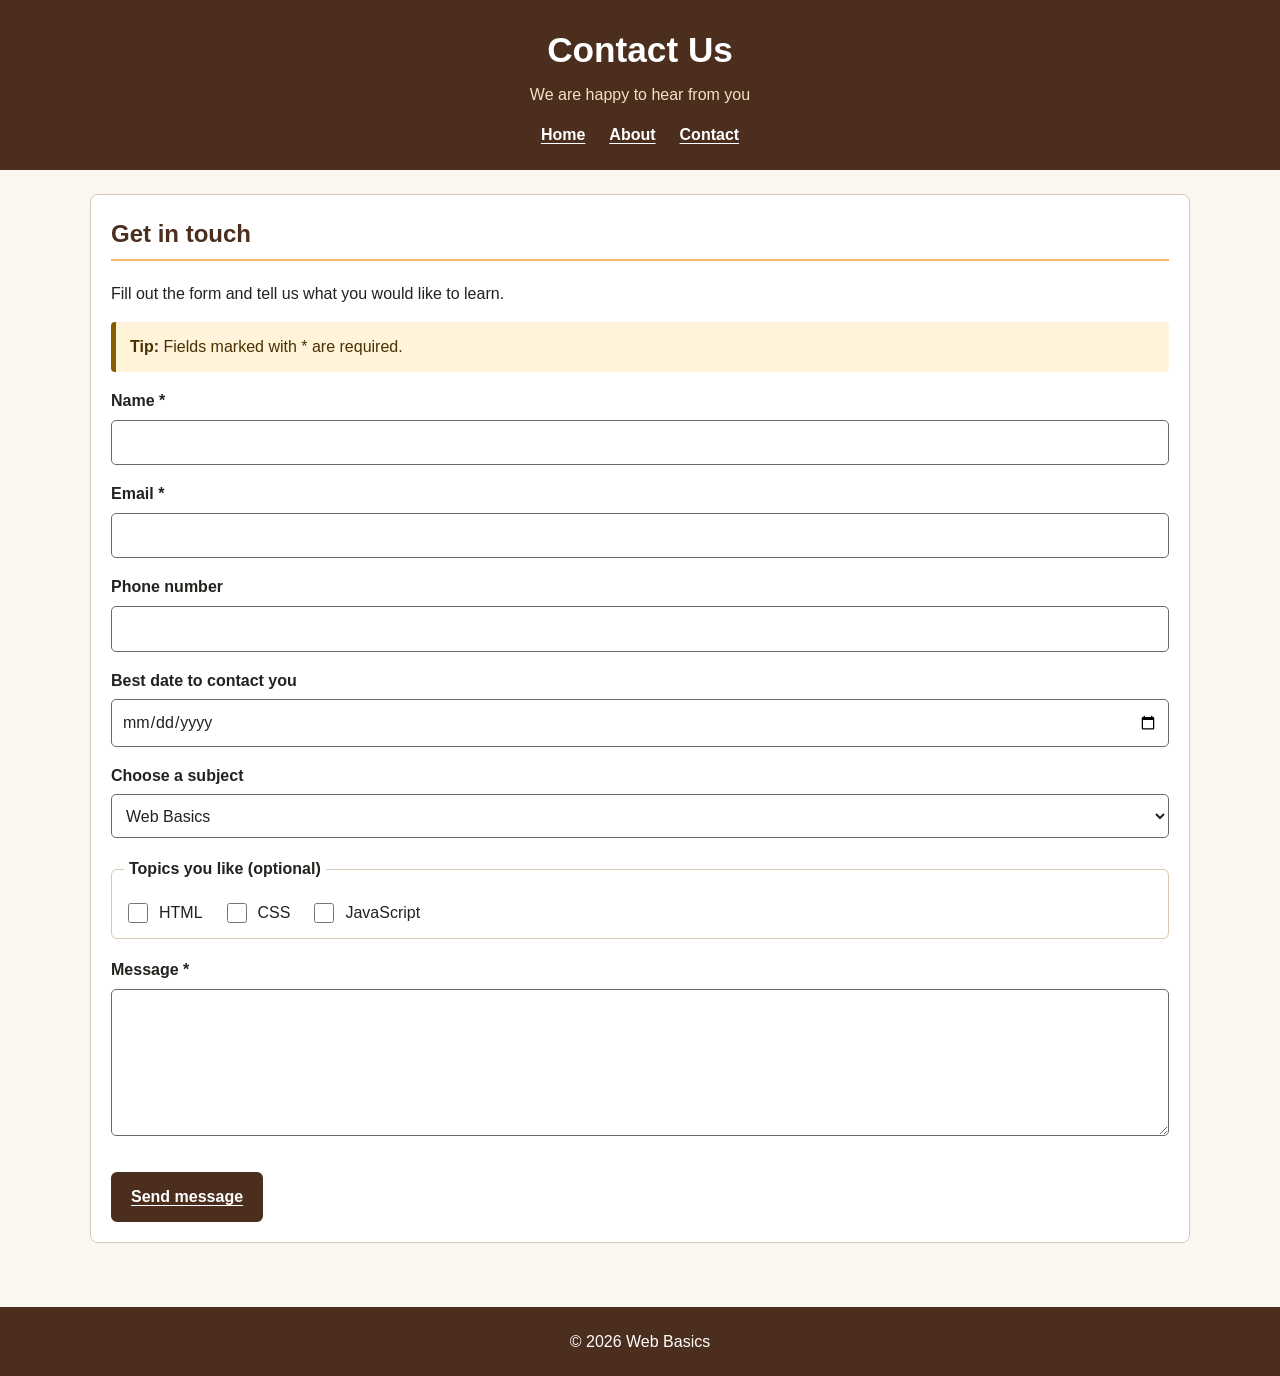
==== contact.html @ c8c42fdf "Add responsive accessible styles and components" ====
<!DOCTYPE html>
<html lang="en">
<head>
    <meta charset="UTF-8">
    <meta name="viewport" content="width=device-width, initial-scale=1.0">
    <meta name="description" content="Contact Web Basics with a question.">
    <title>Contact | Web Basics</title>
    <link rel="stylesheet" href="style.css">
</head>
<body>
    <a class="skip-link" href="#main-content">Skip to main content</a>
    <header class="site-header">
        <h1 id="site-title">Contact Us</h1>
        <p class="tagline">We are happy to hear from you</p>
        <nav aria-label="Main navigation">
            <a href="index.html">Home</a>
            <a href="about.html">About</a>
            <a href="contact.html" aria-current="page">Contact</a>
        </nav>
    </header>
    <main id="main-content">
        <section>
            <h2>Get in touch</h2>
            <p>Fill out the form and tell us what you would like to learn.</p>
            <div class="alert" role="status"><strong>Tip:</strong> Fields marked with * are required.</div>
            <form action="#" method="get">
                <div class="form-field">
                    <label for="name">Name <span aria-hidden="true">*</span></label>
                    <input type="text" id="name" name="name" autocomplete="name" required>
                </div>
                <div class="form-field">
                    <label for="email">Email <span aria-hidden="true">*</span></label>
                    <input type="email" id="email" name="email" autocomplete="email" required>
                </div>
                <div class="form-field">
                    <label for="phone">Phone number</label>
                    <input type="tel" id="phone" name="phone" autocomplete="tel">
                </div>
                <div class="form-field">
                    <label for="date">Best date to contact you</label>
                    <input type="date" id="date" name="date">
                </div>
                <div class="form-field">
                    <label for="subject">Choose a subject</label>
                    <select id="subject" name="subject">
                        <option value="web-basics">Web Basics</option>
                        <option value="databases">Databases</option>
                        <option value="other">Other</option>
                    </select>
                </div>
                <fieldset>
                    <legend>Topics you like (optional)</legend>
                    <div class="choice-row">
                        <label><input type="checkbox" name="topic" value="html"> HTML</label>
                        <label><input type="checkbox" name="topic" value="css"> CSS</label>
                        <label><input type="checkbox" name="topic" value="javascript"> JavaScript</label>
                    </div>
                </fieldset>
                <div class="form-field">
                    <label for="message">Message <span aria-hidden="true">*</span></label>
                    <textarea id="message" name="message" rows="5" required></textarea>
                </div>
                <button type="submit">Send message</button>
            </form>
        </section>
    </main>
    <footer><p>&copy; 2026 Web Basics</p></footer>
</body>
</html>
---- style.css ----
* {
    box-sizing: border-box;
}

:root {
    color-scheme: light dark;
    --page: #faf6f0;
    --surface: #ffffff;
    --text: #24211e;
    --muted: #51473f;
    --brand: #4b2e1e;
    --brand-hover: #65402c;
    --accent: #f2b56b;
    --border: #d9c8b5;
    --alert-bg: #fff3d9;
    --alert-text: #4a3100;
}

body {
    margin: 0;
    background: var(--page);
    color: var(--text);
    font: 16px/1.6 Arial, Helvetica, sans-serif;
}

.skip-link {
    position: absolute;
    top: -100px;
    left: 12px;
    z-index: 5;
    padding: 10px;
    background: var(--surface);
    color: var(--text);
}

.skip-link:focus { top: 12px; }

.site-header, footer {
    padding: 22px 16px;
    background: var(--brand);
    color: #ffffff;
    text-align: center;
}

#site-title { margin: 0; font-size: 2.2rem; }
.tagline { margin: 4px 0 14px; color: #f7dfc2; }

nav { display: flex; justify-content: center; flex-wrap: wrap; gap: 10px 24px; }
nav a { color: #ffffff; font-weight: bold; text-decoration: underline; text-underline-offset: 3px; }
nav a:hover { color: var(--accent); }

a:focus-visible, button:focus-visible, input:focus-visible, select:focus-visible, textarea:focus-visible {
    outline: 3px solid #145ea8;
    outline-offset: 3px;
}

main { width: min(100% - 32px, 1100px); margin: 0 auto; padding: 24px 0; }
section { margin-bottom: 20px; padding: 20px; border: 1px solid var(--border); border-radius: 8px; background: var(--surface); }
h2 { margin-top: 0; color: var(--brand); border-bottom: 2px solid var(--accent); padding-bottom: 6px; }
h3 { margin-top: 0; color: var(--brand); }

.card-grid { display: grid; grid-template-columns: 1fr; gap: 16px; }
.card { padding: 16px; border: 2px solid var(--accent); border-radius: 8px; background: var(--page); }
.card p { margin-bottom: 0; }

.button-link, button {
    display: inline-block;
    margin-top: 12px;
    padding: 10px 18px;
    border: 2px solid var(--brand);
    border-radius: 6px;
    background: var(--brand);
    color: #ffffff;
    font: inherit;
    font-weight: bold;
    text-decoration: underline;
    text-underline-offset: 3px;
    cursor: pointer;
}
.button-link:hover, button:hover { background: var(--brand-hover); }

.alert { margin: 16px 0; padding: 12px 14px; border-left: 5px solid #8a5a00; border-radius: 4px; background: var(--alert-bg); color: var(--alert-text); }
.form-field { margin: 16px 0; }
.form-field label, legend { display: block; margin-bottom: 6px; font-weight: bold; }
input[type="text"], input[type="email"], input[type="tel"], input[type="date"], select, textarea {
    width: 100%;
    min-height: 44px;
    padding: 9px 10px;
    border: 1px solid #72675e;
    border-radius: 5px;
    background: var(--surface);
    color: var(--text);
    font: inherit;
}
textarea { resize: vertical; }
fieldset { margin: 18px 0; padding: 12px; border: 1px solid var(--border); border-radius: 6px; }
legend { padding: 0 5px; }
.choice-row { display: flex; flex-wrap: wrap; gap: 12px 20px; }
.choice-row label { display: inline-flex; align-items: center; gap: 8px; }
.choice-row input { width: 20px; height: 20px; accent-color: var(--brand); }

.table-wrap { overflow-x: auto; }
table { width: 100%; border-collapse: collapse; }
caption { padding: 8px; text-align: left; }
th, td { padding: 10px; border: 1px solid var(--border); text-align: left; }
th { background: var(--brand); color: #ffffff; }
tr:nth-child(even) { background: var(--page); }

.modal { display: none; position: fixed; inset: 0; z-index: 3; align-items: center; justify-content: center; margin: 0; padding: 20px; border: 0; border-radius: 0; background: transparent; }
.modal:target { display: flex; }
.modal-backdrop { position: absolute; inset: 0; background: rgb(0 0 0 / 75%); }
.modal-content { position: relative; z-index: 1; width: min(100%, 480px); padding: 24px; border-radius: 8px; background: var(--surface); color: var(--text); }
.modal-content h2 { color: var(--brand); }

footer { margin-top: 20px; }
footer p { margin: 0; }

@media (min-width: 600px) {
    .card-grid { grid-template-columns: repeat(2, minmax(0, 1fr)); }
}

@media (min-width: 900px) {
    .card-grid { grid-template-columns: repeat(3, minmax(0, 1fr)); }
}

@media (prefers-color-scheme: dark) {
    :root {
        --page: #171513;
        --surface: #24211e;
        --text: #f5f1ec;
        --muted: #d5cbc1;
        --brand: #34251c;
        --brand-hover: #503624;
        --accent: #f2b56b;
        --border: #66584b;
        --alert-bg: #3b301c;
        --alert-text: #ffe4a8;
    }
    h2, h3, .modal-content h2 { color: #f5c47e; }
    .card { background: #211d19; }
    .button-link, button { border-color: #d59b5a; }
    .button-link:hover, button:hover { background: #543a27; }
    input[type="text"], input[type="email"], input[type="tel"], input[type="date"], select, textarea { border-color: #a99a8c; }
    a:focus-visible, button:focus-visible, input:focus-visible, select:focus-visible, textarea:focus-visible { outline-color: #8fc8ff; }
}
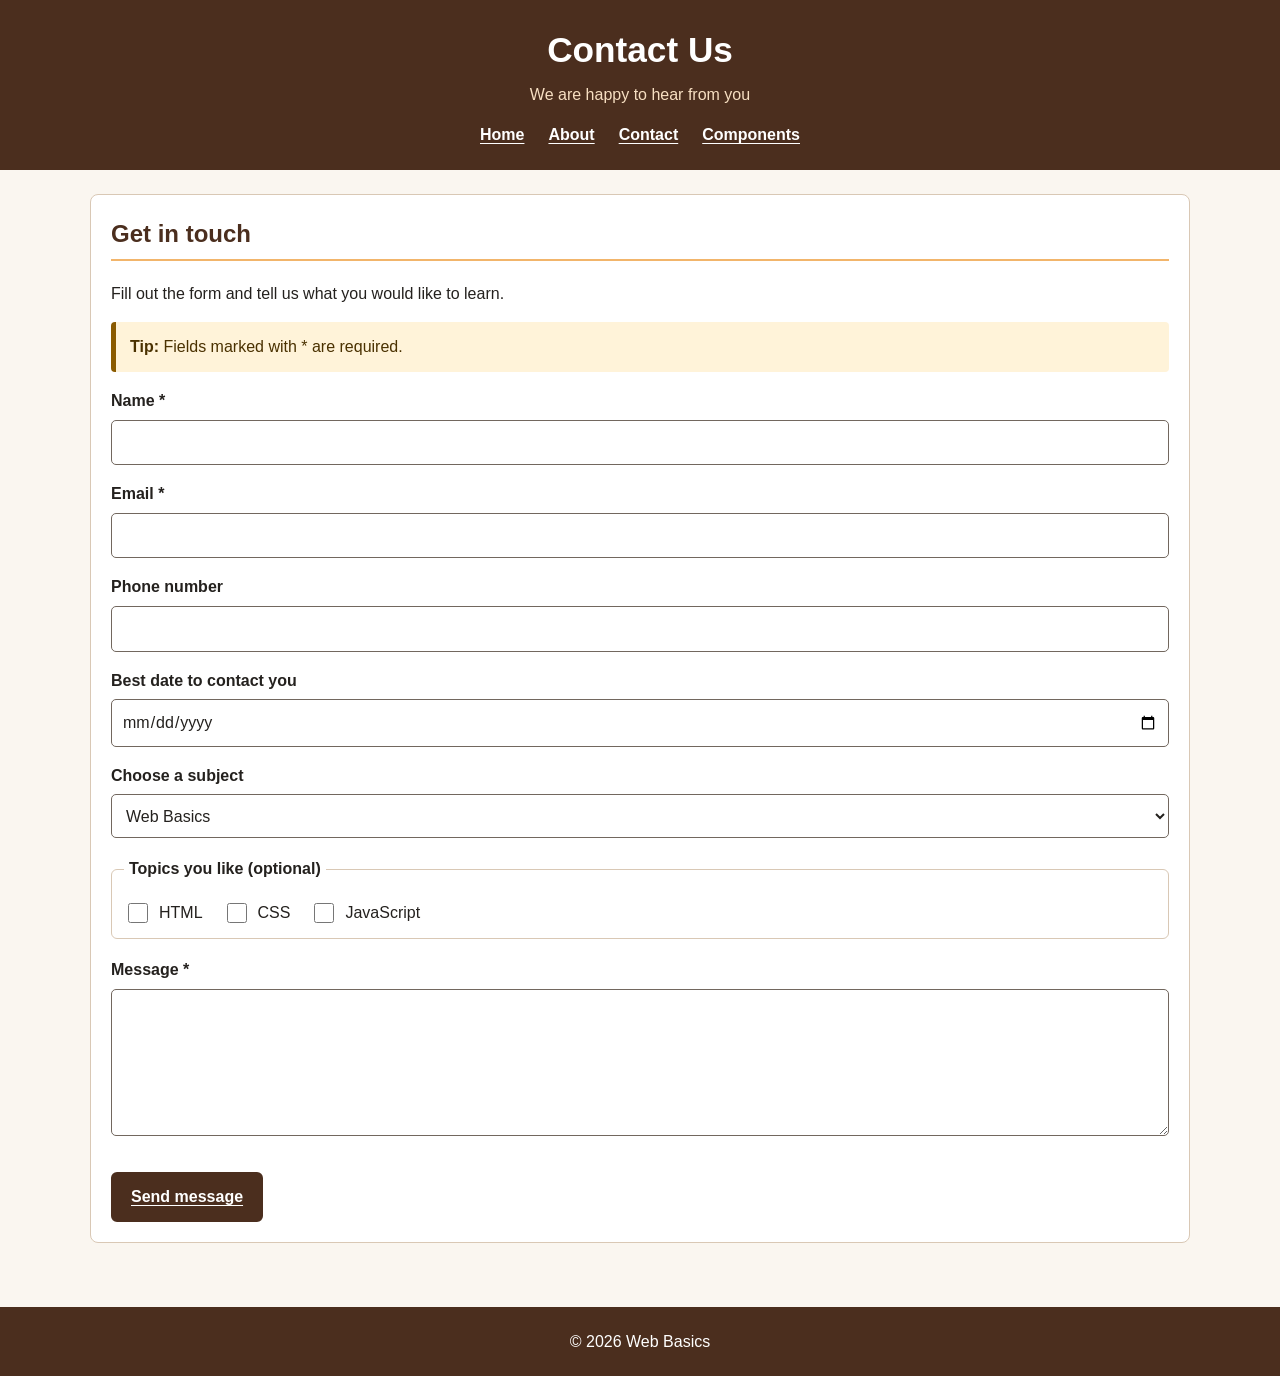
==== commit 07f89c4e: "Add linked component showcase page" ====
--- a/contact.html
+++ b/contact.html
@@ -16,6 +16,7 @@
             <a href="index.html">Home</a>
             <a href="about.html">About</a>
             <a href="contact.html" aria-current="page">Contact</a>
+            <a href="components.html">Components</a>
         </nav>
     </header>
     <main id="main-content">
